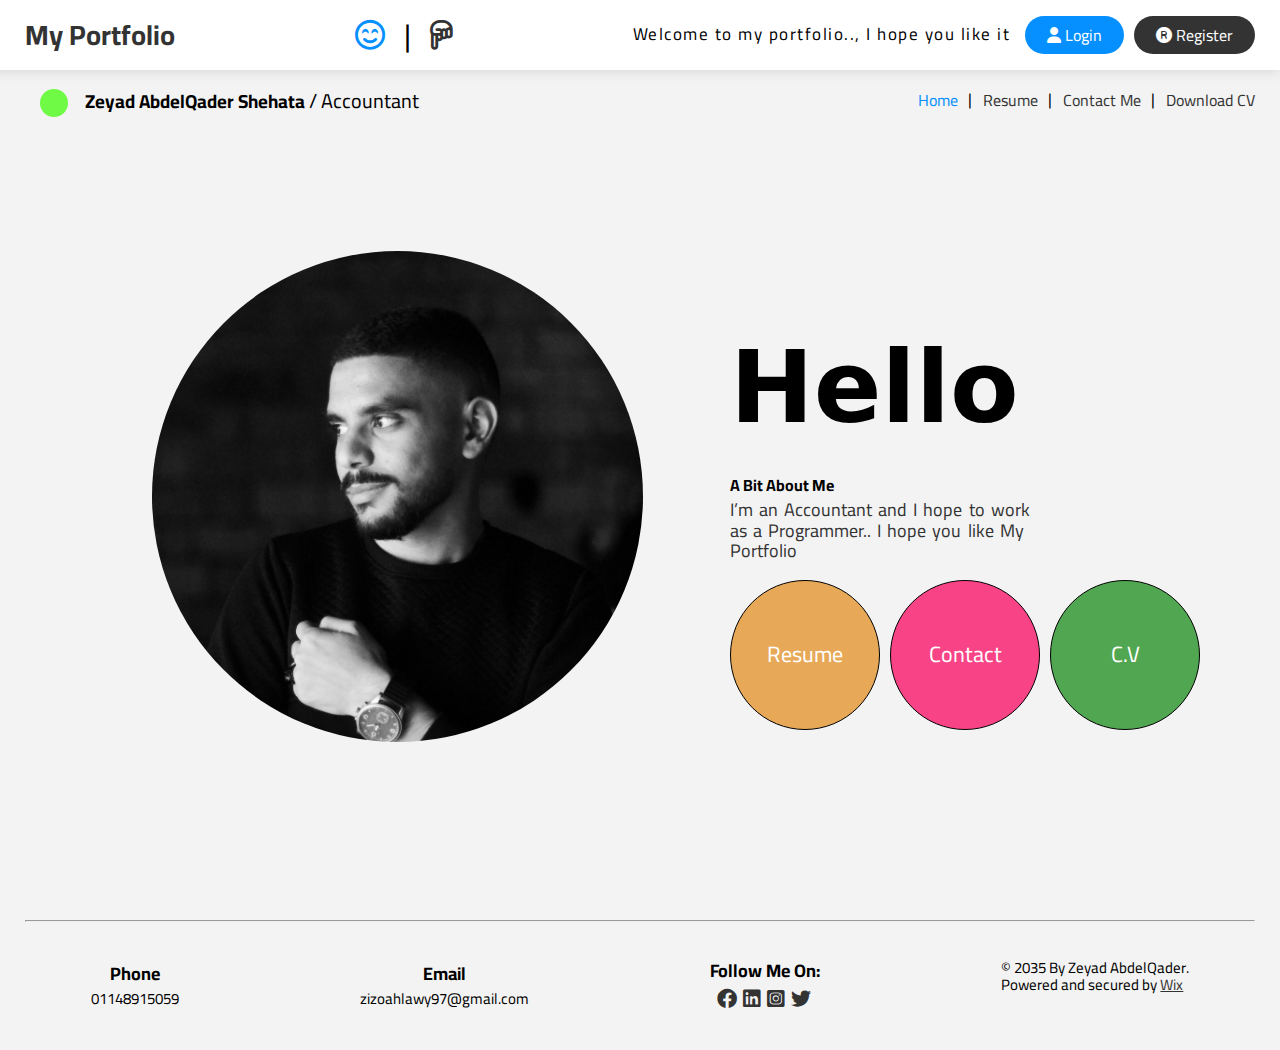
==== index.html @ cab70038 "Created The Main Project Structure" ====
<!DOCTYPE html>
<html lang="en">
<head>
    <meta charset="UTF-8">
    <meta name="viewport" content="width=device-width, initial-scale=1.0">
    <title>Home | PortFolio</title>
    <link rel="icon" href="imgs/me_icon.jpg">
    <!-- Render All Elements Normally -->
    <link rel="stylesheet" href="css/normalize.css">
    <!-- Font Awesome Library -->
    <link rel="stylesheet" href="css/all.min.css">
    <!-- main FrameWork -->
    <link rel="stylesheet" href="css/framework.css">
    <!-- Main Portfolio CSS File -->
    <link rel="stylesheet" href="css/style.css">
    <!-- Google Fonts -->
    <link rel="preconnect" href="https://fonts.googleapis.com">
    <link rel="preconnect" href="https://fonts.gstatic.com" crossorigin>
    <link href="https://fonts.googleapis.com/css2?family=Cairo:wght@200;300;400;500;600;700;800;900;1000&display=swap" rel="stylesheet">
</head>
<body>
    <!-- Start Header -->
    <header>
        <div class="info">
            <div class="title">
                <h1>My Portfolio</h1>
            </div>
            <div class="imo">
                <a href="#" class="active"><i class="fa-regular fa-face-smile-beam"></i></a>
                <span>|</span>
                <a href="#"><i class="fa-regular fa-hand-point-down"></i></a>
            </div>
            <div class="data">
                <p>Welcome to my portfolio.., I hope you like it</p>
                <a href="login.html" target="_blank"><i class="fa-solid fa-user"></i> Login</a>
                <a href="register.html" target="_blank"><i class="fa-solid fa-registered"></i> Register</a>
            </div>
        </div>
    </header>
    <!-- End Header -->
    <!-- Start Page -->
    <div class="page">
        <div class="head-page">
            <h3>Zeyad AbdelQader Shehata <span> / Accountant</span></h3>
            <ul>
                <li><a href="index.html" class="active" target="_blank">Home</a></li>
                <li><a href="resume.html" target="_blank">Resume</a></li>
                <li><a href="contact-me.html" target="_blank">Contact Me</a></li>
                <li><a href="download-cv.html" target="_blank">Download CV</a></li>
            </ul>
        </div>
        <div class="half-page">
            <div class="container">
                <div class="img">
                    <img src="imgs/me_home.jpg">
                </div>
                <div class="about">
                    <div class="info">
                        <h1>Hello</h1>
                        <h4>A Bit About Me</h4>
                        <p>I’m an Accountant and I hope to work as
                            a Programmer.. I hope you like My Portfolio</p>
                    </div>
                    <div class="choices">
                        <a href="resume.html" target="_blank">Resume</a>
                        <a href="contact-me.html" target="_blank">Contact</a>
                        <a href="download-cv.html" target="_blank">C.V</a>
                    </div>
                </div>
            </div>
        </div>
    <hr>
    </div>
    <!-- End Page -->
    <!-- Start Footer -->
    <footer>
        <div>
            <h4>Phone</h4>
            <p>01148915059</p>
        </div>
        <div class="mail">
            <h4>Email</h4>
            <p>zizoahlawy97@gmail.com</p>
        </div>
        <div class="social">
            <h4>Follow Me On:</h4>
            <p>
                <a href="https://www.facebook.com/ZeyadTShehata97" target="_blank" class="facebook"><i class="fa-brands fa-facebook"></i></a>
                <a href="https://www.linkedin.com/in/zeyad-abdelaal-193577152/" target="_blank" class="linked-in"><i class="fa-brands fa-linkedin"></i></a>
                <a href="https://www.instagram.com/zeyad.tariq.official/" target="_blank" class="instagram"><i class="fa-brands fa-square-instagram"></i></a>
                <a href="https://twitter.com/zizoahlawy97" target="_blank" class="twitter"><i class="fa-brands fa-twitter"></i></a>
            </p>
        </div>
        <div>
            <p>&copy; 2035 By Zeyad AbdelQader.<br>Powered and secured by <a href="https://wix.com/?utm_campaign=vir_created_with">Wix</a> </p>
        </div>
    </footer>
    <!-- End Footer -->
    <script src="js/main.js"></script>
</body>
</html>
---- css/framework.css ----
* {
    -webkit-box-sizing: border-box;
    -moz-box-sizing: border-box;
    box-sizing: border-box;
}
html {
    scroll-behavior: smooth;
}
body {
    font-family: 'Cairo', sans-serif;
    background-color: #F3F3F3;
}
a {
    text-decoration: none;
}
ul {
    list-style: none;
    margin: 0;
    padding: 0;
}
.container {
    padding-left: 15px;
    padding-right: 15px;
    margin-left: auto;
    margin-right: auto;
}
/* Small Screen */
@media (min-width: 768px) and (max-width: 991px) {
    .container { width: 750px;}
}
/* Medium screen */
@media (min-width: 992px) and (max-width: 1199px) {
    .container { width: 970px; }
}
/* Large screen */
@media (min-width: 1200px) {
    .container { width: 1170px; }
}
---- css/style.css ----
:root {
    --main-color: #068FFF;
    --second-color: #333333;
}
/* start Header */
header {
    padding-left: 25px;
    padding-right: 25px;
    background-color: white;
    box-shadow: -5px -5px 14px 4px #33333333;
    height: 70px;
    width: 100%;
}
header .info {
    display: flex;
    justify-content: space-between;
    align-items: center;
    height: 100%;
}
header .info .title h1{
    color: var(--second-color);
    font-size: 28px;
}
header .info .imo .active {
    color: var(--main-color);
}
header .info .imo a {
    color: var(--second-color);
    font-size: 30px;
    width: 50px;
    padding-right: 15px;
    padding-left: 15px;
    cursor: pointer;
}
header .info .imo span {
    font-size: 30px;
}
@media (max-width: 605px) {
    header .info .imo a, span {
        display: none;
    }
    header .info {
        justify-content: space-around;
    }
}
@media (max-width: 475px) {

}
header .info .data {
    display: flex;
    justify-content: space-between;
    align-items: center;
}
header .info .data p {
    font-size: 17px;
    margin-right: 15px;
    letter-spacing: 1.5px;
}
@media (max-width: 995px) {
    header .info .data p {
        display: none;
    }
}
header .info .data a {
    width: fit-content;
    height: 100%;
    background-color: var(--main-color);
    color: white;
    padding: 10px 22px;
    border-radius: 20px;
    transition: 0.5s;
}
header .data a:hover {
    background-color: #2260cc;
    margin-bottom: 5px;
}
header .data a:last-child {
    background-color: var(--second-color);
    margin-left: 10px;
}
header .data a:last-child:hover {
    background-color: #0e0f13;
}
/* End Header */
/* Start Login */
.login {
    min-height: 100vh;
    background-image: linear-gradient(to right, #279EFF, #4477CE);
    display: flex;
    justify-content: center;
    align-items: center;
}
.login .box-login {
    width: 800px;
    height: 900px;
    background-color: white;
    border-radius: 8px;
    display: flex;
    justify-content: space-between;
    align-items: center;
    gap: 10%;
    margin: 25px auto;
}
.login .member-login {
    display: flex;
    flex-direction: column;
    justify-content: center;
    align-items: center;
}
.login .member-login h2 {
    font-size: 25px;
    margin-bottom: 8px;
}
.login .member-login p {
    font-size: 18px;
}
.member-login form {
    width: 70%;
    margin-top: 10px;
    margin-bottom: 25px;
    display: flex;
    justify-content: space-between;
    flex-direction: column;
}
.member-login form h3 {
    font-size: 22px;
    margin-left: 15px;
    margin-bottom: 10px;
}
.member-login form input {
    width: 100%;
    height: 50px;
    padding: 10px 30px;
    margin-bottom: 20px;
    border-radius: 25px;
    border: none;
    background-color: rgb(230, 230, 230);
    transition: 0.5s;
}
.member-login form div {
    display: flex;
    align-items: center;
    justify-content: space-between;
    gap: 15px;
}
.member-login form input[type="text"] {
    width: 100%;
}
.member-login form input[type="number"] {
    width: 100%;
}
.member-login form input:focus {
    display: block;
    border-radius: 30px;
    box-shadow: 0px 0px 0px 0px;
    color: var(--main-color);
    outline: none;
    animation: anim-shadow linear 0.5s;
}
@keyframes anim-shadow {
    to {
        box-shadow: 0px 0px 70px 25px;
        opacity: 0;
    }
}
.member-login form button {
    width: 50%;
    height: 50px;
    padding: 10px 30px;
    margin: 10px auto 0;
    background-color: var(--main-color);
    color: white;
    border-radius: 25px;
    border: none;
    cursor: pointer;
    transition: 0.5s;
    letter-spacing: 1px;
    text-transform: uppercase;
}
.member-login form button:hover{
    background-color: #4477CE;
}
.login .box-login .member-login .info span {
    font-size: 15px;
    color: rgb(104, 103, 103);
}
.login .box-login .member-login .info a {
    font-size: 15px;
    color: black;
}
.login .box-login .member-login .info a:hover {
    color: var(--main-color);
}
.login .box-login .info-2 {
    margin-top: 10px;
}
.login .box-login .info-2 a {
    color: var(--second-color);
    font-size: 15px;
    text-align: center;
}
.login .box-login .pic-login {
    display: flex;
    justify-content: center;
    align-items: center;
    flex-wrap: wrap;
}
.login .box-login .pic-login img {
    max-width: 100%;
    position: relative;
    transition: 0.5s;
    animation: move-pic 4s linear infinite;
}
@keyframes move-pic {
    0%, 100% {
        top: 0;
    }
    50% {
        top: -50px;
    }
}
.login .box-login a:hover {
    color: var(--main-color);
}
/* End Login */
/* Responsive */
@media (max-width: 992px) {
    .login .box-login {
        margin-right: 30px;
        margin-left: 30px;
    }
    .login .box-login .member-login{
        width: 100%;
    }
}
@media (max-width: 768px) {
    .login .box-login .pic-login img {
        width: fit-content;
    }
    .member-login form {
        width: 100%;
    }
}
/* Start Page */
.page {
    padding-left: 25px;
    padding-right: 25px;
}
.page .head-page {
    display: flex;
    justify-content: space-between;
    align-items: center;
}
@media (max-width: 995px) {
    .page .head-page {
        flex-direction: column;
        gap: 15px;
    }
}
.page .head-page h3 {
    position: relative;
    padding-left: 60px;
}
.page .head-page h3::before {
    content: "";
    position: absolute;
    width: 28px;
    height: 28px;
    background-color: #6ffa45;
    left: 15px;
    top: 0px;
    border-radius: 50%;
}
.page .head-page h3 span {
    font-size: 20px;
    font-weight: normal;
}
.page .head-page ul {
    display: flex;
    justify-content: center;
    align-items: center;
}
.page .head-page ul li {
    padding-left: 25px;
    position: relative;
}
.page .head-page ul li:not(:first-child)::before {
    content: " | ";
    position: absolute;
    left: 10px;
    top: -1px;
}
.page .head-page ul li a{
    color: var(--second-color);
}
.page .head-page ul .active{
    color: var(--main-color);
}
.half-page {
    display: flex;
    justify-content: center;
    align-items: center;
    max-width: 100%;
}
.page .half-page .container {
    display: flex;
    justify-content: center;
    align-items: center;
    gap: 5px;
    margin: 120px auto 170px;
}
@media (max-width: 995px) {
    .page .half-page .container {
        margin: 70px auto 50px;
    }
}
.page .half-page .container .img {
    width: 100%;
    display: flex;
    justify-content: center;
    align-items: center;
}
.page .half-page .container .img img{
    width: 75%;
    border-radius: 50%;
    transition: 0.5s;
    position: relative;
}
@media (max-width: 995px) {
    .page .half-page .container {
        width: 400px;
        gap: 0;
        flex-direction: column;
    }
}
.page .about .info {
    display: flex;
    flex-direction: column;
}
@media (max-width: 995px) {
    .page .about .info {
        justify-content: center;
        align-items: center;
    }
}
.page .half-page .container .about .info h1 {
    font-size: 100px;
    font-family: system-ui, -apple-system, BlinkMacSystemFont, 'Segoe UI', Roboto, Oxygen, Ubuntu, Cantarell, 'Open Sans', 'Helvetica Neue', sans-serif;
    margin-bottom: 10px;
    
}
.page .half-page .container .about .info h4 {
    margin-bottom: 5px;
}
.page .half-page .container .about .info p {
    max-width: 300px;
    word-spacing: 2.1px;
    color: var(--second-color);
    margin-top: 0;
    font-size: 18px;
}
.page .half-page .choices {
    display: flex;
    justify-content: center;
    align-items: center;
    margin-left: 0;
}
.page .half-page .choices a {
    width: 150px;
    height: 150px;
    border-radius: 50%;
    padding: 20px 40px;
    margin-right: 10px;
    background-color: #f84486;
    display: flex;
    justify-content: center;
    align-items: center;
    border: 1px solid black;
    color: white;
    transition: 0.5s;
    font-size: 22px;
}
.page .half-page .choices a:first-child {
    background-color: rgb(231, 169, 88);
}
.page .half-page .choices a:last-child {
    background-color: rgb(81, 166, 81);
}
.page .half-page .choices a:hover {
    background-color: white;
    color: black;
}
/* End Page */
/* Start Resume */
.resume {
    font-family: Cambria, Cochin, Georgia, Times, 'Times New Roman', serif;
}
.resume .up {
    position: fixed;
    bottom: 10px;
    right: -50px;
    background-color: #ff5e86;
    text-transform: capitalize;
    color: white;
    padding: 8px;
    font-weight: bold;
    cursor: pointer;
    font-size: 18px;
    border-radius: 5px;
    transition: 0.5s;
}
.resume .up.show {
    right: 10px;
}
.resume .container .resume-box {
    width: 1000px;
    background-color: white;
    border-radius: 8px;
    margin: 25px auto;
    box-shadow: 0 1rem 3rem #febbcc !important;
}
.resume .resume-box .title {
    padding: 25px 0 25px 60px;
}
.resume .resume-box .title h1 {
    color: #434A54;
}
.resume .exp, .edu {
    position: relative;
}
.resume .exp::before, .edu::before {
    content: "";
    position: absolute;
    width: 3px;
    height: 985px;
    background-color: #E6E9ED;
    top: -25px;
    left: 60px;
}
.resume .edu::before {
    height: 620px;
}
.resume .exp::after, .edu::after {
    content: "";
    position: absolute;
    width: 100%;
    height: 3px;
    background-color: #E6E9ED;
    bottom: -75px;
    left: 0;
}
.resume .resume-box .exp .box,
.edu .box {
    width: 820px;
    position: relative;
    display: flex;
    justify-content: center;
    align-items: flex-start;
    flex-direction: column;
    margin: 30px 100px 50px;
    padding: 30px 35px;
    border: 2px solid var(--second-color);
    border-left: 5px solid #FBA1B7;
    border-radius: 8px;
    box-shadow: 3px 0px 5px 0px #6e6e6e85;
}
.resume .exp .box::before,
.edu .box::before {
    content: "";
    position: absolute;
    width: 32px;
    height: 3px;
    background-color: #FBA1B7;
    left: -36px;
    top: 28px;
}
.resume .exp .box::after,
.edu .box::after {
    content: "";
    position: absolute;
    width: 10px;
    height: 10px;
    background-color: #fff;
    border: 3px solid #FBA1B7;
    border-radius: 50%;
    left: -51px;
    top: 22px;
}
.resume .exp .box h3,
.edu .box h3 {
    color: #3e454e;
    font-size: 26px;
    margin-bottom: 15px;
}
.resume .exp .box h3 span,
.edu .box h3 span {
    color: #777a8a;
    font-size: 19px;
}
.resume .exp .box span,
.edu .box span {
    color: #777a8a;
}
.resume .exp .box p,
.edu .box p {
    color: #424242;
}
.resume .skills {
    width: 900px;
    margin: 0 0 20px 60px;
    display: flex;
    justify-content: space-around;
    align-items: center;
}
.resume .skill .info {
    display: flex;
    justify-content: center;
    flex-direction: column;
}
.resume .skill .info h4 {
    color: #454545;
    font-weight: normal;
    margin-bottom: 15px;
}
.resume .skill .info .progress {
    background-color: #E9ECEF;
    width: 400px;
    height: 30px;
    border-radius: 8px;
    position: relative;
    transition: 0.5s;
}
.resume .skill .info .progress span {
    position: absolute;
    left: 0;
    top: 0;
    height: 100%;
    background-color: #FBA1B7;
    border-radius: 8px;
    transition: 0.5s;
}
.resume .hobby {
    margin: 0 0 30px 50px;

}
.resume .hobby ul {
    padding: 30px 0 30px;
    /* height: 300px; */
    display: flex;
    justify-content: center;
    align-items: center;
    gap: 10px;
    flex-wrap: wrap;
}
.resume .hobby li {
    width: 300px;
    padding: 20px 30px;
    margin-bottom: 15px;
    font-size: 30px;
    position: relative;
    color: #2b2a2a;
    border-radius: 8px;
}
.resume .hobby li::before {
    content: "";
    position: absolute;
    width: 13px;
    height: 13px;
    background-color: #FBA1B7;
    border-radius: 50%;
    left: 6px;
    top: 30px;
}
/* End Resume */
/* Start Contact */
.contact {
    display: flex;
    justify-content: center;
    align-items: center;
    margin-top: 0;
    font-family: Cambria, Cochin, Georgia, Times, 'Times New Roman', serif;
}
.contact .box-contact {
    width: 1000px;
    height: 650px;
    background-color: var(--second-color);
    border-radius: 15px;
    margin: 10px 0;
    display: flex;
    justify-content: space-between;
    align-items: center;
    box-shadow: inset 1px -2px 7px -3px #a19f9f63;
    overflow: hidden;
}
.contact .write {
    width: 50%;
    height: 650px;
    display: flex;
    justify-content: center;
    align-items: flex-start;
    flex-direction: column;
    background-color: #272A34;
    padding-left: 50px;
}
.contact .write h2 {
    color: #fff;
    font-weight: normal;
    margin-left: 20px;
    font-size: 35px;
}
.contact .write form {
    display: flex;
    justify-content: center;
    flex-direction: column;
}
.contact .write form input {
    position: relative;
    color: #c1c1c1;
    border-top: transparent;
    border-right: transparent;
    border-left: transparent;
    border-bottom: 2px solid #5b5b5b;
    background-color: #272A34;
    margin: 15px 0;
    padding: 15px 30px;
    transition: 0.5s;
}
.contact .write form textarea {
    width: 100%;
    height: 120px;
    color: #c1c1c1;
    background-color: #272A34;
    margin: 15px 0;
    padding: 15px 30px;
    border-top: transparent;
    border-right: transparent;
    border-left: transparent;
    border-bottom: 2px solid #5b5b5b;
    transition: 0.5s;
}
.contact .write input:focus, textarea:focus {
    outline: none;
    animation: anim-shadow linear 0.5s;
}
@keyframes anim-shadow {
    to {
        box-shadow: 0px 0px 70px 25px;
        opacity: 0;
    }
}
.contact .write button {
    width: 100%;
    cursor: pointer;
    color: #fff;
    background-color: #168aad;
    border: none;
    margin-top: 20px;
    padding: 10px 25px;
    border-radius: 25px;
    transition: 0.5s;
}
.contact .write button:hover {
    background-color: #1e6091;
}
.contact .contact-info {
    width: 50%;
    height: 650px;
    background-color: #0e0f13;
}
.contact .contact-info .info {
    display: flex;
    justify-content: space-around;
    align-items: center;
    flex-direction: column;
    width: fit-content;
    margin: 15px 50px;
}
.contact .contact-info .info h3 {
    color: #fff;
    font-weight: normal;
    margin-top: 50px;
}
.contact .contact-info .info p {
    color: #6e6e6e;
    margin-top: 0;
    font-size: 19px;
}
.contact .contact-info .box {
    display: flex;
    justify-content: center;
    align-items: center;
    flex-direction: column;
}
.contact .box i {
    color: #fff;
    background-color: #343539;
    width: fit-content;
    padding: 15px;
    border-radius: 50%;
}
.contact .box h4 {
    color: #fff;
    font-weight: normal;
    padding: 0 5px;
    margin: 0 0 17px;
    font-size: 22px;
}
.contact .box p {
    color: #606060;
    margin-top: 0;
    font-size: 19px;
}
.contact .box-03 p {
    width: 300px;
    text-align: center;
}
/* End Contact */
/* Start Download */
.download {
    font-family: Cambria, Cochin, Georgia, Times, 'Times New Roman', serif;
}
.download .box{
    width: 450px;
    height: 600px;
    background-color: white;
    border-radius: 15px;
    display: flex;
    justify-content: center;
    align-items: center;
    margin: 20px auto;
    box-shadow: inset 0px -3px 6px 0px #a19f9f63;
}
.download .box .container {
    display: flex;
    justify-content: center;
    align-items: center;
    flex-direction: column;
}
.download .box .container .cv {
    display: flex;
    justify-content: center;
    align-items: center;
    flex-direction: column;
}
.download .container .cv h3 {
    font-family: system-ui, -apple-system, BlinkMacSystemFont, 'Segoe UI', Roboto, Oxygen, Ubuntu, Cantarell, 'Open Sans', 'Helvetica Neue', sans-serif;
    font-size: 50px;
    color: #2b2a2a;
}
.download .container .cv i {
    position: relative;
    margin-bottom: 10px;
    color: var(--main-color);
    transition: 0.5s;
    animation: up-and-down 5s linear infinite;
}
@keyframes up-and-down {
    0%, 100% {
        top: 0;
    }
    50% {
        top: -40px;
    }
}
.download .container .cv button {
    width: fit-content;
    height: 60px;
    border-radius: 25px;
    background-color: var(--main-color);
    padding: 15px 30px;
    border: none;
    transition: 0.5s;
}
.download .container .cv button:hover {
    background-color: #4477CE;
}
.download .container .cv button a {
    color: white;
}
/* End Download */
/* Start Footer */
footer {
    margin: 15px auto 25px;
    display: flex;
    justify-content: space-around;
    align-items: center;
}
footer div {
    display: flex;
    justify-content: center;
    align-items: center;
    flex-direction: column;
}
footer div h4 {
    margin-bottom: 0;
    font-size: 18px;
}
footer div p {
    margin-top: 5px;
    font-size: 15px;
}
footer div a {
    color: var(--second-color);
    text-decoration: underline;
}
footer div a:hover {
    color: var(--main-color);
}
footer .social p a {
    font-size: 20px;
    margin-right: 3px;
}
footer .social p .facebook:hover {
    color: #4267B2;
}
footer .social p .instagram:hover {
    color: #E1306C;
}
footer .social p .twitter:hover {
    color: #1DA1F2;
}
footer .social p .linked-in:hover {
    color: #0A66C2;
}
@media (max-width: 768px) {
    
}
/* End Footer */
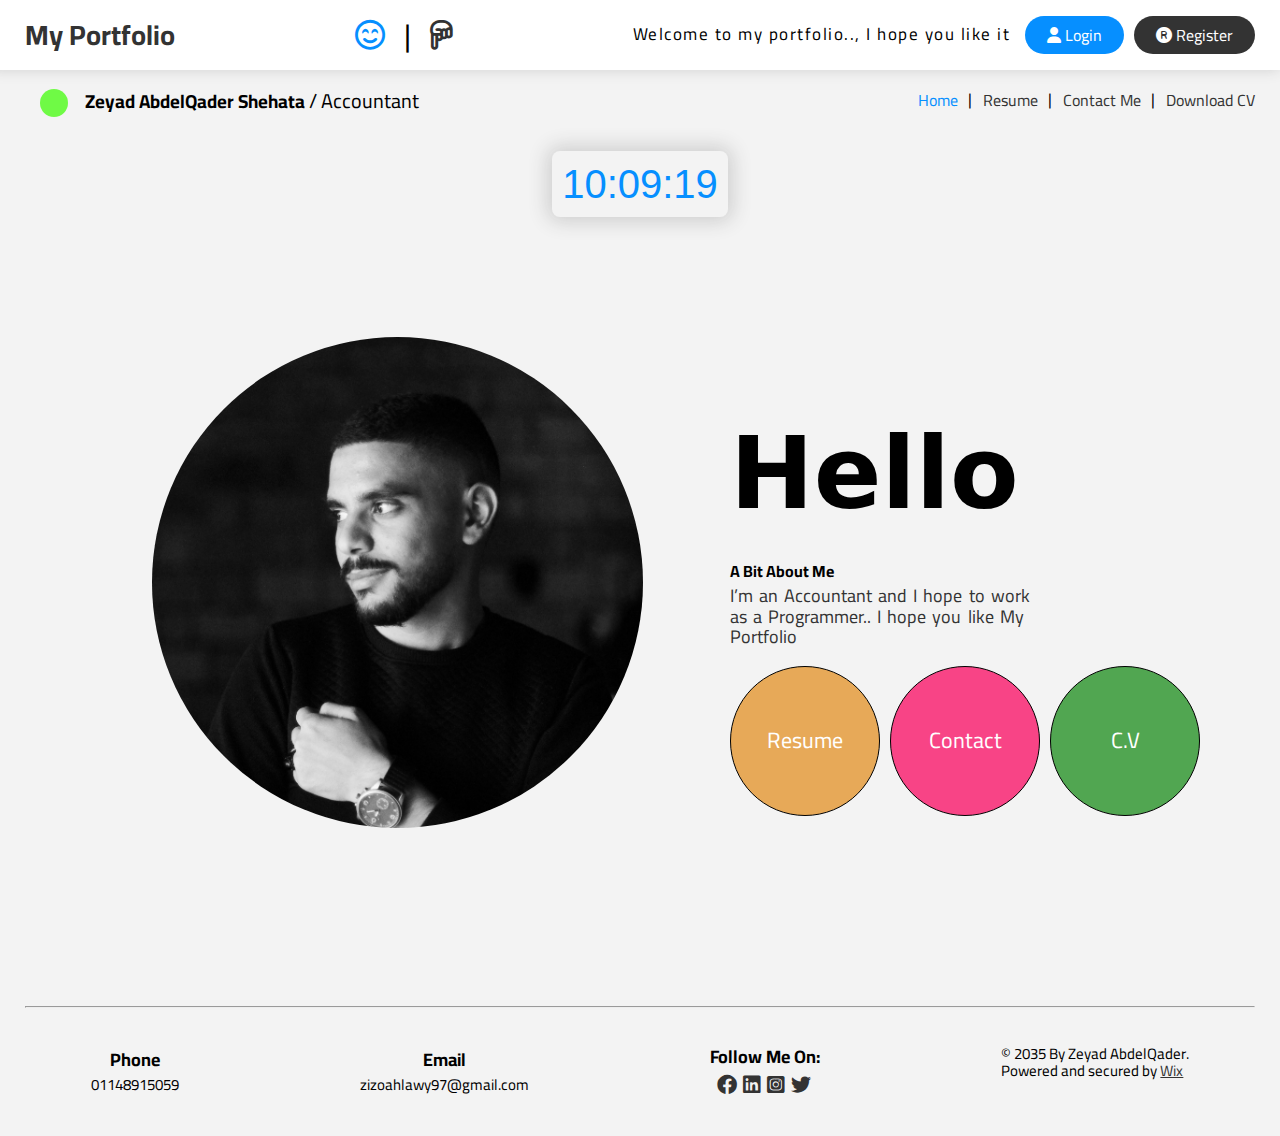
==== commit e3d87d25: "I modified some codes and added applications in JavaScript" ====
--- a/index.html
+++ b/index.html
@@ -49,6 +49,9 @@
                 <li><a href="download-cv.html" target="_blank">Download CV</a></li>
             </ul>
         </div>
+        <div class="clock">
+            <span></span>
+        </div>
         <div class="half-page">
             <div class="container">
                 <div class="img">
@@ -96,6 +99,6 @@
         </div>
     </footer>
     <!-- End Footer -->
-    <script src="js/main.js"></script>
 </body>
+<script src="js/main.js"></script>
 </html>--- a/css/style.css
+++ b/css/style.css
@@ -280,9 +280,22 @@
     justify-content: center;
     align-items: center;
 }
+@media (max-width: 500px) {
+    .page .head-page ul {
+        flex-direction: column;
+        font-size: 25px;
+        margin-bottom: 10px;
+        padding-bottom: 10px;
+    }
+}
 .page .head-page ul li {
     padding-left: 25px;
     position: relative;
+}
+@media (max-width: 500px) {
+    .page .head-page ul li {
+        margin-bottom: 10px;
+    }
 }
 .page .head-page ul li:not(:first-child)::before {
     content: " | ";
@@ -290,11 +303,41 @@
     left: 10px;
     top: -1px;
 }
+@media (max-width: 500px) {
+    .page .head-page ul li:not(:first-child)::before {
+        content: "";
+    }
+}
 .page .head-page ul li a{
     color: var(--second-color);
 }
 .page .head-page ul .active{
     color: var(--main-color);
+}
+.clock {
+    background-color: #F3F3F3;
+    width: fit-content;
+    padding: 10px;
+    margin: 20px auto 0;
+    border-radius: 8px;
+    box-shadow: 0px 0px 20px 4px #33333333;
+}
+@media (max-width: 991px) {
+    .clock {
+        margin-top: 40px;
+    }
+}
+@media (max-width: 500px) {
+    .clock {
+        margin-top: 5px;
+    }
+}
+.clock span {
+    display: block;
+    font-size: 40px;
+    color: var(--main-color);
+    transition: 0.5s;
+    font-family: Arial, Helvetica, sans-serif;
 }
 .half-page {
     display: flex;
@@ -364,6 +407,11 @@
     justify-content: center;
     align-items: center;
     margin-left: 0;
+}
+@media (max-width: 620px) {
+    .page .half-page .choices {
+        flex-direction: column;
+    }
 }
 .page .half-page .choices a {
     width: 150px;
@@ -379,6 +427,11 @@
     color: white;
     transition: 0.5s;
     font-size: 22px;
+}
+@media (max-width: 620px) {
+    .page .half-page .choices a{
+        margin-top: 5px;
+    }
 }
 .page .half-page .choices a:first-child {
     background-color: rgb(231, 169, 88);
@@ -413,7 +466,7 @@
     right: 10px;
 }
 .resume .container .resume-box {
-    width: 1000px;
+    max-width: 1000px;
     background-color: white;
     border-radius: 8px;
     margin: 25px auto;
@@ -451,7 +504,7 @@
 }
 .resume .resume-box .exp .box,
 .edu .box {
-    width: 820px;
+    width: fit-content;
     position: relative;
     display: flex;
     justify-content: center;
@@ -506,11 +559,16 @@
     color: #424242;
 }
 .resume .skills {
-    width: 900px;
-    margin: 0 0 20px 60px;
+    width: 100%;
+    margin-bottom: 30px;
     display: flex;
     justify-content: space-around;
     align-items: center;
+}
+@media (max-width: 768px) {
+    .resume .skills {
+        flex-direction: column;
+    }
 }
 .resume .skill .info {
     display: flex;
@@ -524,7 +582,7 @@
 }
 .resume .skill .info .progress {
     background-color: #E9ECEF;
-    width: 400px;
+    width: 300px;
     height: 30px;
     border-radius: 8px;
     position: relative;
@@ -545,7 +603,6 @@
 }
 .resume .hobby ul {
     padding: 30px 0 30px;
-    /* height: 300px; */
     display: flex;
     justify-content: center;
     align-items: center;
@@ -577,11 +634,16 @@
     display: flex;
     justify-content: center;
     align-items: center;
-    margin-top: 0;
+    margin-top: 5px;
     font-family: Cambria, Cochin, Georgia, Times, 'Times New Roman', serif;
 }
+@media (max-width: 995px) {
+    .contact {
+        margin-top: 40px;
+    }
+}
 .contact .box-contact {
-    width: 1000px;
+    width: fit-content;
     height: 650px;
     background-color: var(--second-color);
     border-radius: 15px;
@@ -590,7 +652,16 @@
     justify-content: space-between;
     align-items: center;
     box-shadow: inset 1px -2px 7px -3px #a19f9f63;
-    overflow: hidden;
+}
+@media (max-width: 995px) {
+    .contact .box-contact {
+        flex-direction: column;
+    }
+}
+@media (max-width: 500px) {
+    .contact .box-contact {
+        margin: 0 15px 0;
+    }
 }
 .contact .write {
     width: 50%;
@@ -601,6 +672,13 @@
     flex-direction: column;
     background-color: #272A34;
     padding-left: 50px;
+}
+@media (max-width: 995px) {
+    .contact .write {
+        width: 100%;
+        margin-bottom: 30px;
+        border-radius: 8px;
+    }
 }
 .contact .write h2 {
     color: #fff;
@@ -667,6 +745,13 @@
     height: 650px;
     background-color: #0e0f13;
 }
+@media (max-width: 995px) {
+    .contact .contact-info {
+        width: 100%;
+        padding-bottom: 80px;
+        border-radius: 8px;
+    }
+}
 .contact .contact-info .info {
     display: flex;
     justify-content: space-around;
@@ -785,6 +870,11 @@
     justify-content: space-around;
     align-items: center;
 }
+@media (max-width: 620px) {
+    footer {
+        flex-direction: column;
+    }
+}
 footer div {
     display: flex;
     justify-content: center;
